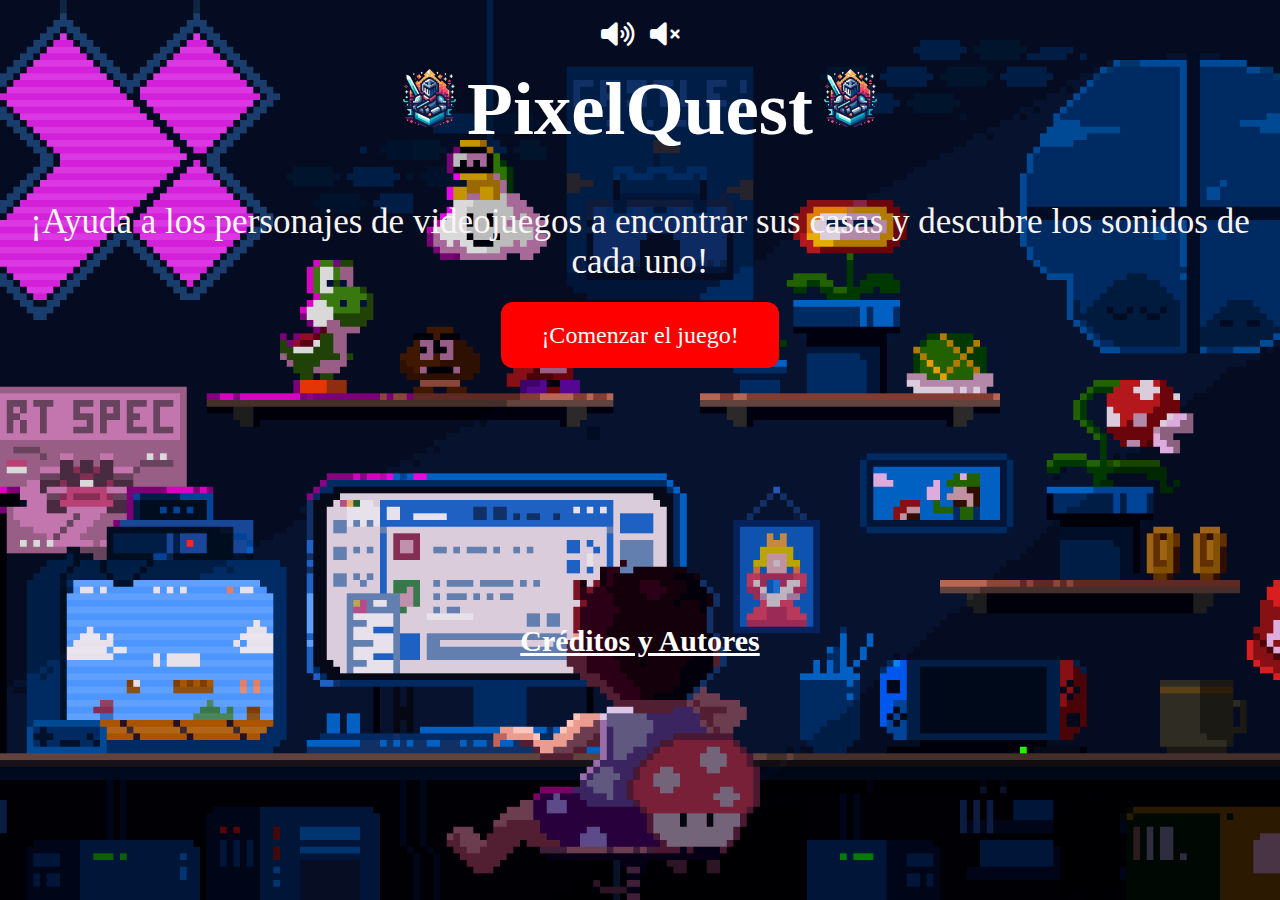
==== index.html @ ab913fd8 "cambio index" ====
<!DOCTYPE html>
<html lang="es">
<head>
    <meta charset="UTF-8">
    <meta name="viewport" content="width=device-width, initial-scale=1.0">
    <link rel="icon" href="../media/logo-Photoroom.png-Photoroom.png" type="image/x-icon">
    <link rel="preconnect" href="https://fonts.googleapis.com">
    <link rel="preconnect" href="https://fonts.gstatic.com" crossorigin>
    <link href="https://fonts.googleapis.com/css2?family=Anta&display=swap" rel="stylesheet">
    <link rel="stylesheet" href="../css/estilos1.css">
    <link rel="stylesheet" href="https://cdnjs.cloudflare.com/ajax/libs/font-awesome/6.0.0-beta3/css/all.min.css">
    <script src="../js/principal.js"></script>
    <title>PixelQuest</title>
   
</head>
<body>
    <div id="overlay">
        <button id="b1" onclick="PlayAudio()"><i class="fa-solid fa-volume-high"></i></i></button>
        <button id="b1" onclick="PauseAudio()"><i class="fa-solid fa-volume-xmark"></i></button>

        <h1 id="title"><img id="logo" src="../media/logo-Photoroom.png-Photoroom.png" alt="Logo del juego">PixelQuest<img id="logo" src="../media/logo-Photoroom.png-Photoroom.png" alt="Logo del juego"></h1>
        <p id="subtitle">¡Ayuda a los personajes de videojuegos a encontrar sus casas y descubre los sonidos de cada uno!</p>
        <a href="pantallaAlias.html" id="startButton">¡Comenzar el juego!</a>
        <br>
        <a href="creditos.html" id="creditsButton">Créditos y Autores</a> 
    </div>     
    </div>

    <!-- <audio id="musicaFondo" autoplay loop>
        <source src="../media/MusicaFondo.wav" type="audio/mpeg">
        
    </audio> -->

    
    <audio id="musicaFondo" src="../media/MusicaFondo.wav"></audio>
    <!-- <button onclick="PlayAudio()">
        <i id="iconoMusica" class="fas fa-music"></i>
    </button> -->



</body>
</html>
---- css/estilos1.css ----
body {
    background: url('../media/back.gif') no-repeat center center fixed;
    background-size: cover;
    text-align: center;
    font-family: "Anta", sans-serif;
    font-style: normal;
    margin: 0;
    padding: 0;
    color: #fff; /* Color de texto para mejorar la visibilidad sobre la imagen de fondo */
}

#overlay {
    padding: 20px;
    border-radius: 15px;
    position: relative; 
}

#title {
    color: #ffffff; /* Rojo */
    font-size: 75px;
    margin-top: 10px;
}

#subtitle {
    color: #faf5f5; /* Tono de rojo más claro */
    font-size: 35px;
    margin-bottom: 40px;
}

#logo{
    max-width: 75px;
}

#startButton {
    /* boton de inicio */
    background-color: #ff0000; /* Negro */
    color: #ffffff; /* Rojo claro */
    padding: 20px 40px;
    font-size: 24px;
    text-decoration: none;
    border-radius: 12px;
    animation: brillo 2s infinite;
}

@keyframes brillo {
    0% { box-shadow: 0 0 10px rgba(255, 255, 255, 0.8), 0 0 20px rgba(255, 255, 255, 0.8); }
    50% { box-shadow: 0 0 20px rgba(255, 255, 255, 0.9), 0 0 40px rgba(255, 255, 255, 0.9); }
    100% { box-shadow: 0 0 10px rgba(255, 255, 255, 0.8), 0 0 20px rgba(255, 255, 255, 0.8); }
}

#startButton:hover {
    background-color: #ff0000; /* Negro más oscuro al pasar el ratón */
}

#creditsButton {
    font-size: 30px;
    font-weight: bold;
    flex-grow: 1;
    display: flex;
    flex-direction: column;
    align-items: center;
    justify-content: center;
    color:white;
    margin-top: 275px;
    text-align: center;
}


.button-container {
    display: flex;
    justify-content: flex-end; /* Coloca los elementos al final del contenedor */
    position: absolute; /* Coloca los botones en posición absoluta dentro del contenedor */
    top: 20px; /* Ajusta la posición vertical de los botones */
    right: 20px; /* Ajusta la posición horizontal de los botones */
}

.button-container button {
    margin-left: 10px; /* Ajusta el espacio entre los botones */
    transition: transform 0.2s;
}

.button-container button:hover {
    transform: scale(1.1); /* Aumenta el tamaño del botón al 110% cuando el cursor está sobre él */
}

/* Estilos generales */
body {
    background-color: #1a1a1a;
    font-family: 'Press Start 2P', cursive;
    color: #ececec;
  }
  
  /* Botones */
  #b1, #b2 {
    border: none;
    background: none;
    cursor: pointer;
    transition: transform 0.3s ease-in-out; /* Transición para la animación */
  }
  
  #b1:hover, #b2:hover {
    transform: scale(1.2); /* Escala el botón al 120% al pasar el cursor */
  }
  
  /* Iconos */
  .fa-volume-high, .fa-volume-xmark {
    font-size: 2em;
    color: #ffffff; /* Color de los iconos */
    animation: pulse 2s infinite; /* Animación de pulso */
  }
  
  /* Animación de pulso */
  @keyframes pulse {
    0% {
      transform: scale(1);
    }
    50% {
      transform: scale(1.2);
    }
    100% {
      transform: scale(1);
    }
  }
 /* Estilos para los botones */
/* #b1 {
    display: inline-block;
    margin-right: 10px; /* Ajusta el espacio entre los botones según sea necesario 
    background: none;
    border: none;
    cursor: pointer;
} */
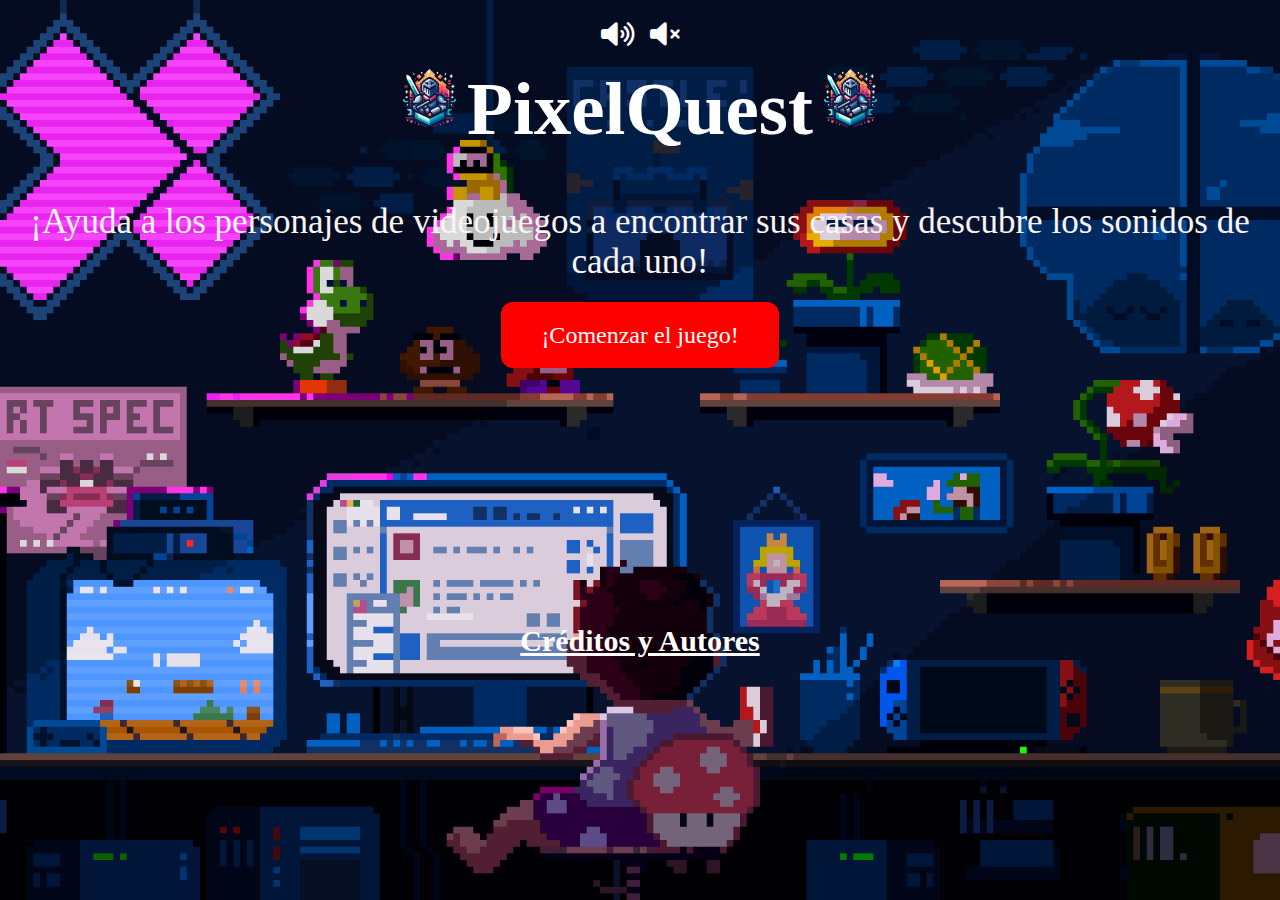
==== commit cffbf1a2: "cambio index" ====
--- a/index.html
+++ b/index.html
@@ -3,13 +3,13 @@
 <head>
     <meta charset="UTF-8">
     <meta name="viewport" content="width=device-width, initial-scale=1.0">
-    <link rel="icon" href="../media/logo-Photoroom.png-Photoroom.png" type="image/x-icon">
+    <link rel="icon" href="media/logo-Photoroom.png-Photoroom.png" type="image/x-icon">
     <link rel="preconnect" href="https://fonts.googleapis.com">
     <link rel="preconnect" href="https://fonts.gstatic.com" crossorigin>
     <link href="https://fonts.googleapis.com/css2?family=Anta&display=swap" rel="stylesheet">
-    <link rel="stylesheet" href="../css/estilos1.css">
+    <link rel="stylesheet" href="css/estilos1.css">
     <link rel="stylesheet" href="https://cdnjs.cloudflare.com/ajax/libs/font-awesome/6.0.0-beta3/css/all.min.css">
-    <script src="../js/principal.js"></script>
+    <script src="js/principal.js"></script>
     <title>PixelQuest</title>
    
 </head>
@@ -18,11 +18,11 @@
         <button id="b1" onclick="PlayAudio()"><i class="fa-solid fa-volume-high"></i></i></button>
         <button id="b1" onclick="PauseAudio()"><i class="fa-solid fa-volume-xmark"></i></button>
 
-        <h1 id="title"><img id="logo" src="../media/logo-Photoroom.png-Photoroom.png" alt="Logo del juego">PixelQuest<img id="logo" src="../media/logo-Photoroom.png-Photoroom.png" alt="Logo del juego"></h1>
+        <h1 id="title"><img id="logo" src="media/logo-Photoroom.png-Photoroom.png" alt="Logo del juego">PixelQuest<img id="logo" src="media/logo-Photoroom.png-Photoroom.png" alt="Logo del juego"></h1>
         <p id="subtitle">¡Ayuda a los personajes de videojuegos a encontrar sus casas y descubre los sonidos de cada uno!</p>
-        <a href="pantallaAlias.html" id="startButton">¡Comenzar el juego!</a>
+        <a href="pages/pantallaAlias.html" id="startButton">¡Comenzar el juego!</a>
         <br>
-        <a href="creditos.html" id="creditsButton">Créditos y Autores</a> 
+        <a href="pages/creditos.html" id="creditsButton">Créditos y Autores</a> 
     </div>     
     </div>
 
@@ -32,7 +32,7 @@
     </audio> -->
 
     
-    <audio id="musicaFondo" src="../media/MusicaFondo.wav"></audio>
+    <audio id="musicaFondo" src="media/MusicaFondo.wav"></audio>
     <!-- <button onclick="PlayAudio()">
         <i id="iconoMusica" class="fas fa-music"></i>
     </button> -->
